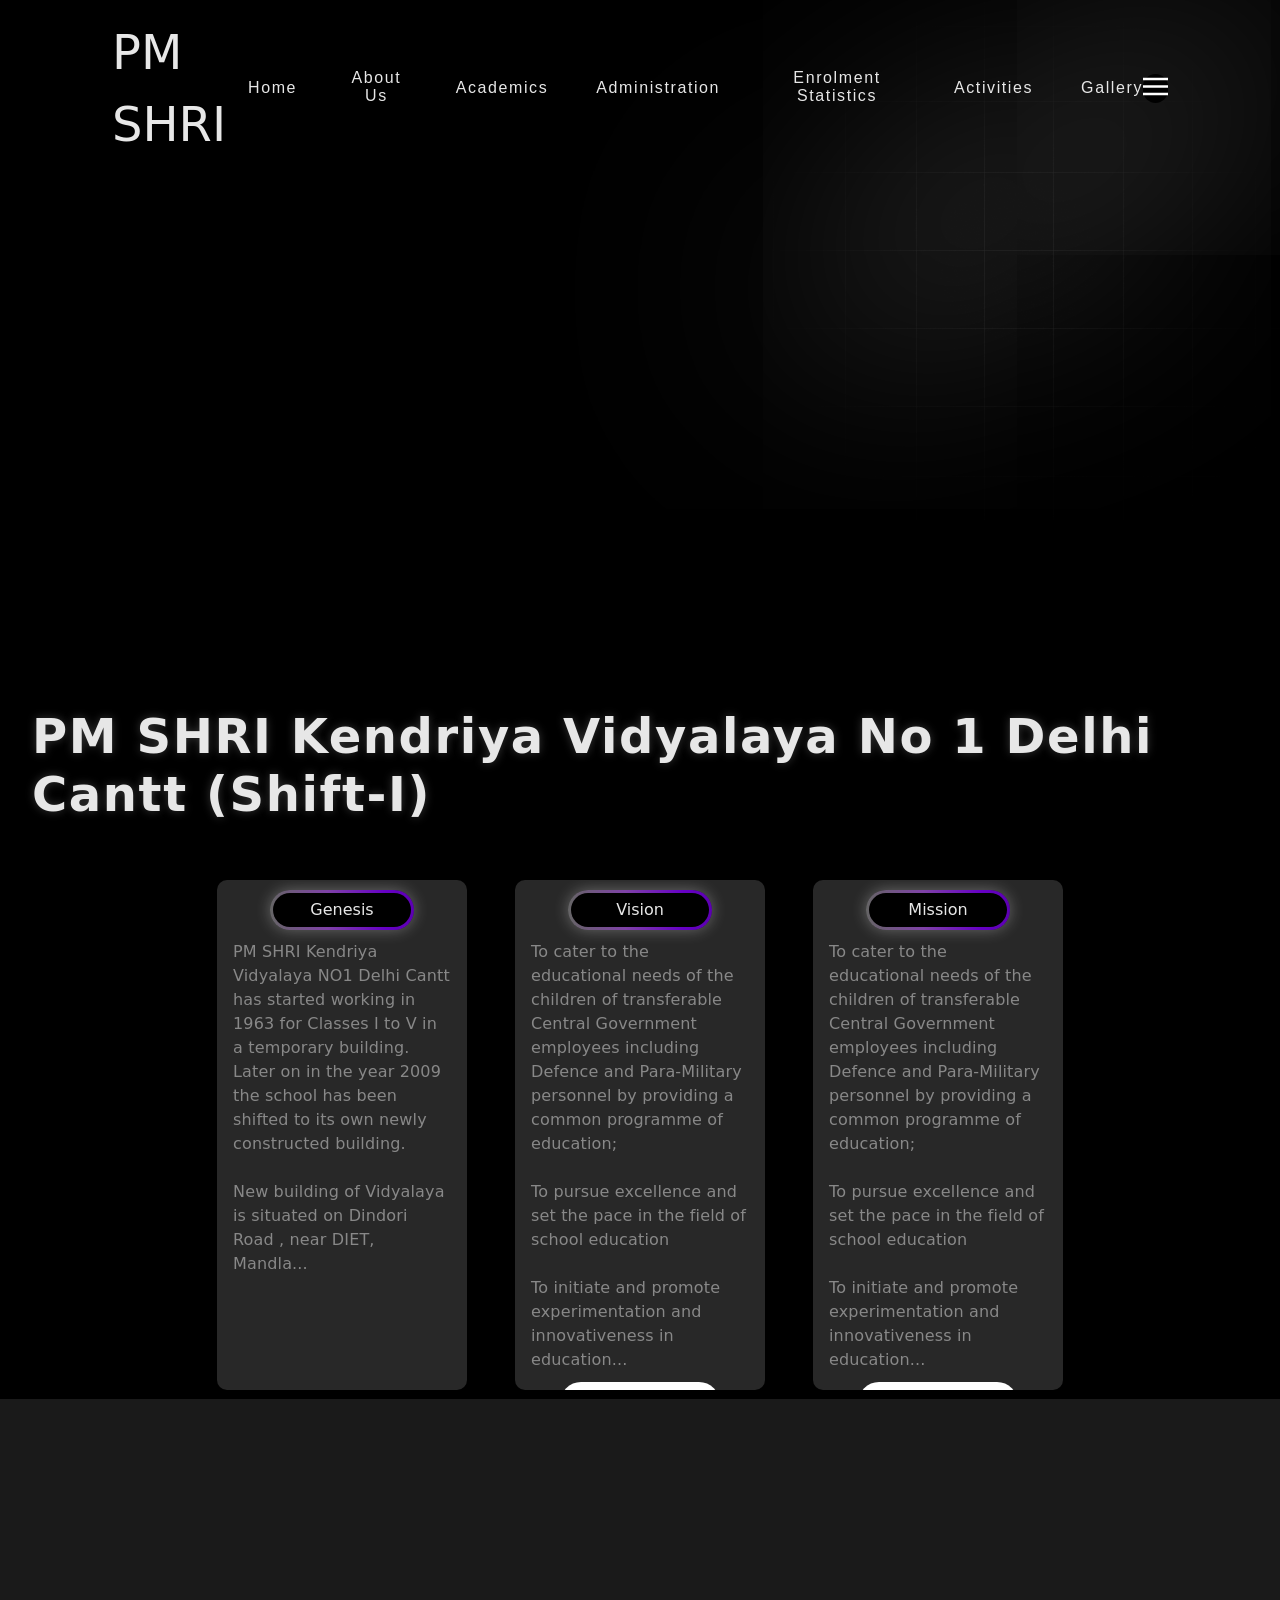
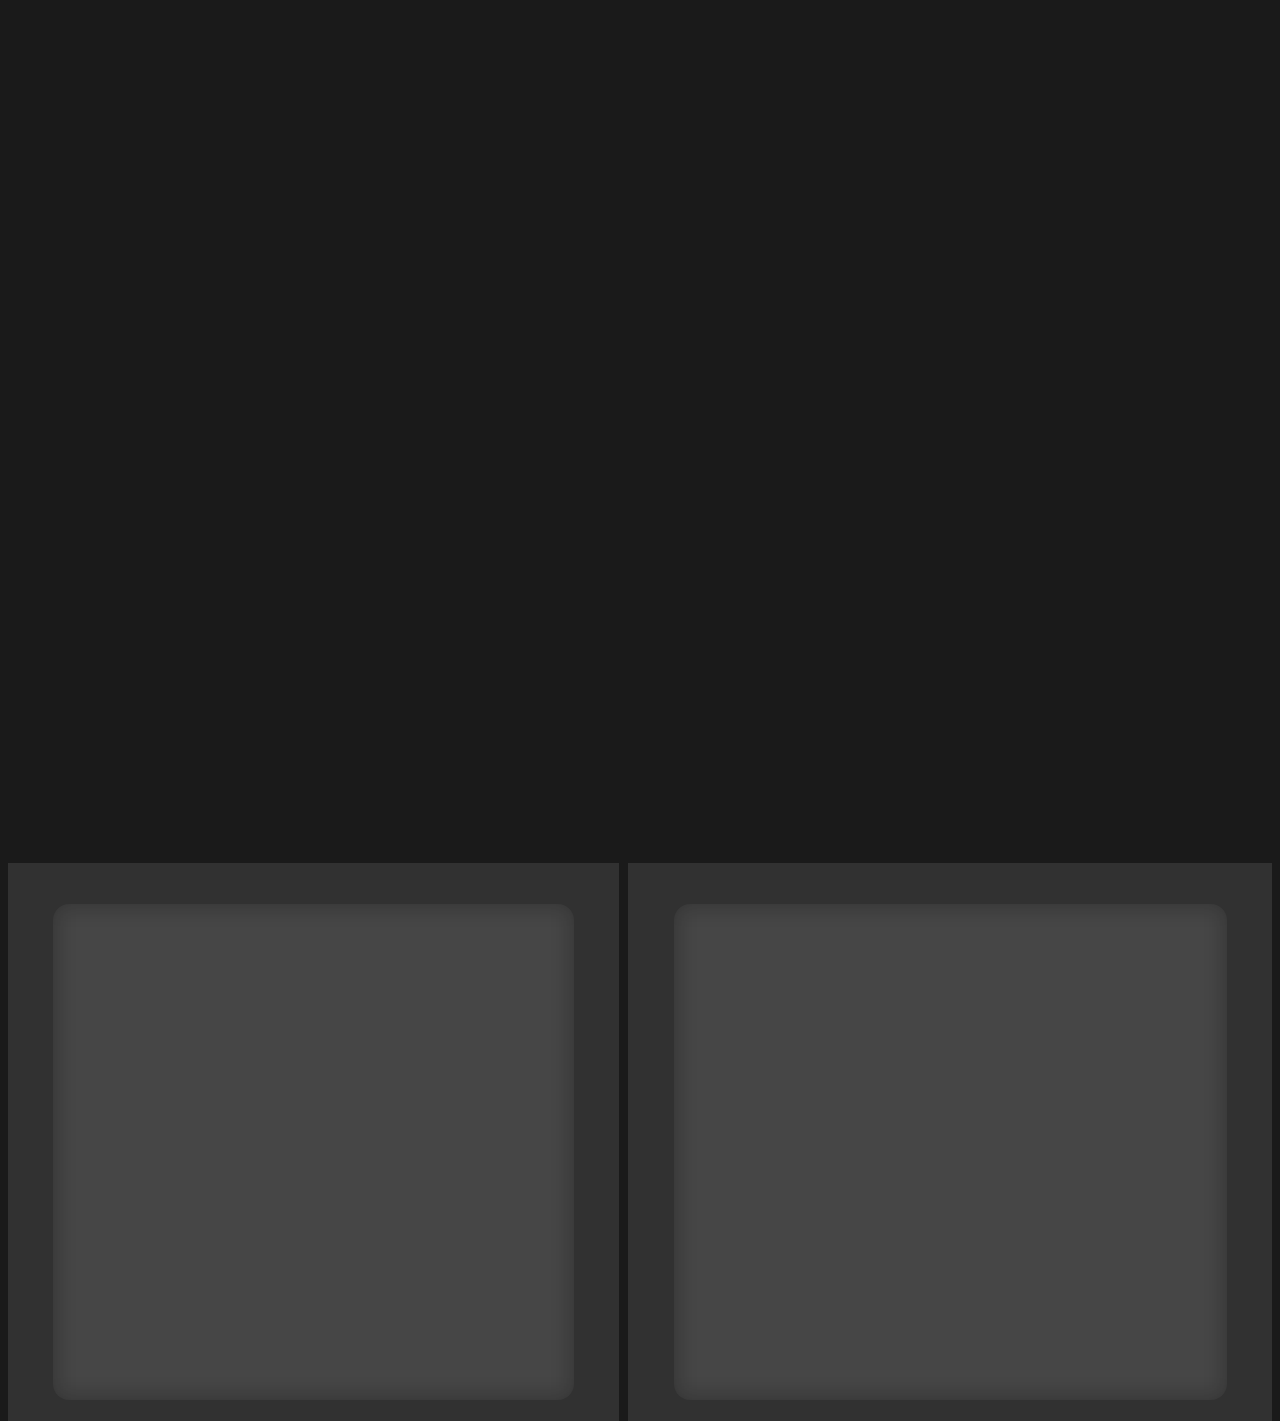
==== index.html @ 2a37f500 "1.0.0.2 edit" ====
<!DOCTYPE html>
<html lang="en">

<head>
    <meta charset="UTF-8">
    <meta name="viewport" content="width=device-width, initial-scale=1.0">
    <title>PM SHRI KENDRIYA VIDYALAYA NO I DELHI CANTT | India</title>
    <link rel="stylesheet" href="Website code\.www\style\style.css">
</head>

<body>
    <img class="image-gradient" src="Website code\.www\Assets\Img\gradient.png" alt="gradient">
    <div class="layer-blur"></div>

    <div class="container">
        <header>
            <h1 class="logo">PM SHRI <div class="3d-container"></div>
            </h1>
            <nav>
                <div class="dropdown"><button type="" href="#">Home</button></div>
                <div class="dropdown"><button type="">About Us</button>
                    <div class="dropdown-content">
                        <a href="#">About KV</a>
                        <a href="#">Contact Us</a>
                    </div>
                </div>
                <div class="dropdown"><button type="">Academics</button>
                    <div class="dropdown-content" id="academics">
                        <a href="#">Admission Details</a>
                        <a href="#">Fee Structure</a>
                        <a href="#">Result Analysis</a>
                        <a href="#">Student Achievers</a>
                        <a href="#">Teacher Achievers</a>
                        <a href="#">Cbse mandatory <br>public disclosure</a>
                    </div>
                </div>
                <div class="dropdown"><button type="" id="adminis">Administration</button>
                    <div class="dropdown-content">
                        <a href="#">Vidyalaya Mangement Committee</a>
                        <a href="#">STAFF DETAIL'S</a>
                        <a href="#">Teacher Vacancy</a>
                        <a href="#">Vidyalaya Plan</a>
                        <div class="submenu-drp">
                            <a href="#" id="Administration-sub">Vidyalya Level <br>Committee</a>
                            <div class="submenu-content">
                                <a href="#" class="submenu-link">Admission</a>
                                <a href="#" class="submenu-link">Examination</a>
                                <a href="#" class="submenu-link">CCA</a>
                                <a href="#" class="submenu-link">Cleanliness</a>
                                <a href="#" class="submenu-link">Library</a>
                                <a href="#" class="submenu-link">Discipline</a>
                                <a href="#" class="submenu-link">Any Other</a>
                            </div>
                        </div>
                        <a href="#">RTI APIO</a>
                        <a href="#">Monthly Remuneration/ Salary of Staff</a>
                        <a href="#">Works</a>
                    </div>
                </div>
                <div class="dropdown"><button type="" id="enroll-stat">Enrolment Statistics</button>
                    <div class="dropdown-content">
                        <a href="#">Class & Social Category Wise Enrollment Position</a>
                        <a href="#">Admission Category Wise Enrollment Position</a>
                        <a href="#">TC Issued</a>
                        <a href="#">Student Vacancy</a>
                    </div>
                </div>
                <div class="dropdown"><button type="" id="activities">Activities</button>
                    <div class="dropdown-content">
                        <a href="#">Calendar of Activities</a>
                        <a href="#">Innovations</a>
                    </div>
                </div>
                <div class="dropdown"><button type="" id="gallery">Gallery</button>
                    <div class="dropdown-content">
                        <a href="#">Photo Gallery</a>
                        <a href="#">Video Gallery</a>
                    </div>
                </div>
            </nav>
            <button class="btn-menu"><img class="menu" src="Website code\.www\Assets\Img\menu.svg" alt="Menu"></button>
        </header>
        <main>
            <div class="content">
                <h1>PM SHRI Kendriya Vidyalaya No 1 Delhi Cantt (Shift-I) </h1>
                <div class="card-wrapper">
                    <!--fyhfugk-->
                    <div class="card">
                        <div class="tag-box">
                            <div class="tag">Genesis</div>
                        </div>
                        <p class="card-description">PM SHRI Kendriya Vidyalaya NO1 Delhi Cantt has started working in
                            1963 for Classes I to V in a temporary building. Later on in the year 2009 the school has
                            been shifted to its own newly constructed building.
                            <br>
                            <br>
                            New building of Vidyalaya is situated on Dindori Road , near DIET, Mandla...


                        </p>


                        <div class="buttons" style="bottom: -160px;">
                            <a href="#" class="btn-read-more">Read More &gt;</a>
                        </div>
                    </div>
                    <!--fyhfugk-->
                    <div class="card">
                        <div class="tag-box">
                            <div class="tag">Vision</div>
                        </div>
                        <p class="card-description">To cater to the educational needs of the children of transferable
                            Central Government employees including Defence and Para-Military personnel by providing a
                            common programme of education;
                            <br>
                            <br>
                            To pursue excellence and set the pace in the field of school
                            education
                            <br>
                            <br>
                            To initiate and promote experimentation and innovativeness in education...
                        </p>


                        <div class="buttons">
                            <a href="#" class="btn-read-more">Read More &gt;</a>
                        </div>
                    </div>
                    <!--fyhfugk-->
                    <div class="card">
                        <div class="tag-box">
                            <div class="tag">Mission </div>
                        </div>
                        <p class="card-description">To cater to the educational needs of the children of transferable
                            Central Government employees including Defence and Para-Military personnel by providing a
                            common programme of education;
                            <br>
                            <br>
                            To pursue excellence and set the pace in the field of school
                            education
                            <br>
                            <br>
                            To initiate and promote experimentation and innovativeness in education...
                        </p>


                        <div class="buttons">
                            <a href="#" class="btn-read-more">Read More &gt;</a>
                        </div>
                    </div>
                </div>
            </div>
        </main>

        <div class="messages">
            <div class="message-tag">
                <h1>Message</h1>
            </div>
            <div class="message-commisioner">
                <div class="Profile-img-container" id="profile-commissioner">
                    <div class="profile-img">
                        <img class="Commissioner-img" src="Website code\.www\Assets\Img\Commissioner.jpeg"
                            alt="Commissioner">
                    </div>
                </div>
                <h2>Sh. Vikas Gupta, IAS, Commissioner</h3>
                    <p>Dear Students, Teachers and Parents,
                        <br>
                        <br>
                        Warm wishes to all of you on the Foundation Day-2025 of Kendriya Vidyalaya Sangathan.
                        <br>
                        <br>
                        The extraordinary journey of Kendriya Vidyalaya Sangathan, which began in
                        <br>
                        1963 with just 20 regimental schools, has transformed into a vast network
                        <br>
                        of 1,289 Kendriya Vidyalayas, illuminating the nation with the light of
                        <br>
                        exceptional education.
                    </p>
                    <button class="btn-read-more">Read more &gt;</button>
            </div>
            <div class="message-sub-part">
                <!--Deputy-commissioner-->
                <div class="message-of-subpart">
                    <div class="Profile-subpart-img-container" id="profile-Deputy-commissioner">
                        <div class="profile-subpart-image">
                            <img class="subpart-profile-img" src="Website code\.www\Assets\Img\Deputy-Commissioner.jpeg"
                                alt="Deputy-Commissioner">
                        </div>
                    </div>
                    <div class="message-content">
                        <div class="message-text">
                            <h2>SARDAR SINGH CHAUHAN</h2>
                            <h3>Deputy Commissioner</h3>
                            <p>तत्कर्म यन्न बंधाय सा विद्या या विमुक्तये। आयासायापरम कर्म विद्यान्या
                                <br>
                                शिल्पनैपुणम।। - श्री विष्णुपुराण अर्थात जो बंधन उत्पन्न न करे वह कर्म है
                                <br>
                                और जो मुक्ति का मार्ग प्रशस्त करे वह विद्या है। शेष कर्म परिश्रम स्वरूप
                                <br>
                                है तथा अन्य विद्यायें तो मात्र कला कौशल ही है। भारतीय ऋषि-मुनियों व
                                <br>
                                मनीषियों ने ज्ञान (विद्या) को मनुष्य की मुक्ति का साधन कहा है। मनुष्य...
                            </p>
                            <button class="btn-read-more">Read more &gt;</button>
                        </div>
                    </div>
                </div>
                <!--Principal message-->
                <div class="message-of-subpart">
                    <div class="Profile-subpart-img-container" id="profile-Deputy-commissioner">
                        <div class="profile-subpart-image">
                            <img class="subpart-profile-img" src="Website code\.www\Assets\Img\Principal.jpeg"
                                alt="Principal">
                        </div>
                    </div>
                    <div class="message-content">
                        <div class="message-text">
                            <h2>Dr. SUMAN LATA</h2>
                            <h3>Principal</h3>
                            <p>As one amongst you, I understand and appreciate the
                                <br>
                                most difficult and challenging task ahead of us. Shaping
                                <br>
                                the destiny of a child is a matter of great pride for each
                                <br>
                                one of us. The main object of education is the
                                <br>
                                establishment of a twofold harmony in every individual...
                            </p>
                            <button class="btn-read-more">Read more &gt;</button>
                        </div>
                    </div>
                </div>


            </div>
        </div>
    </div>
</body>

</html>
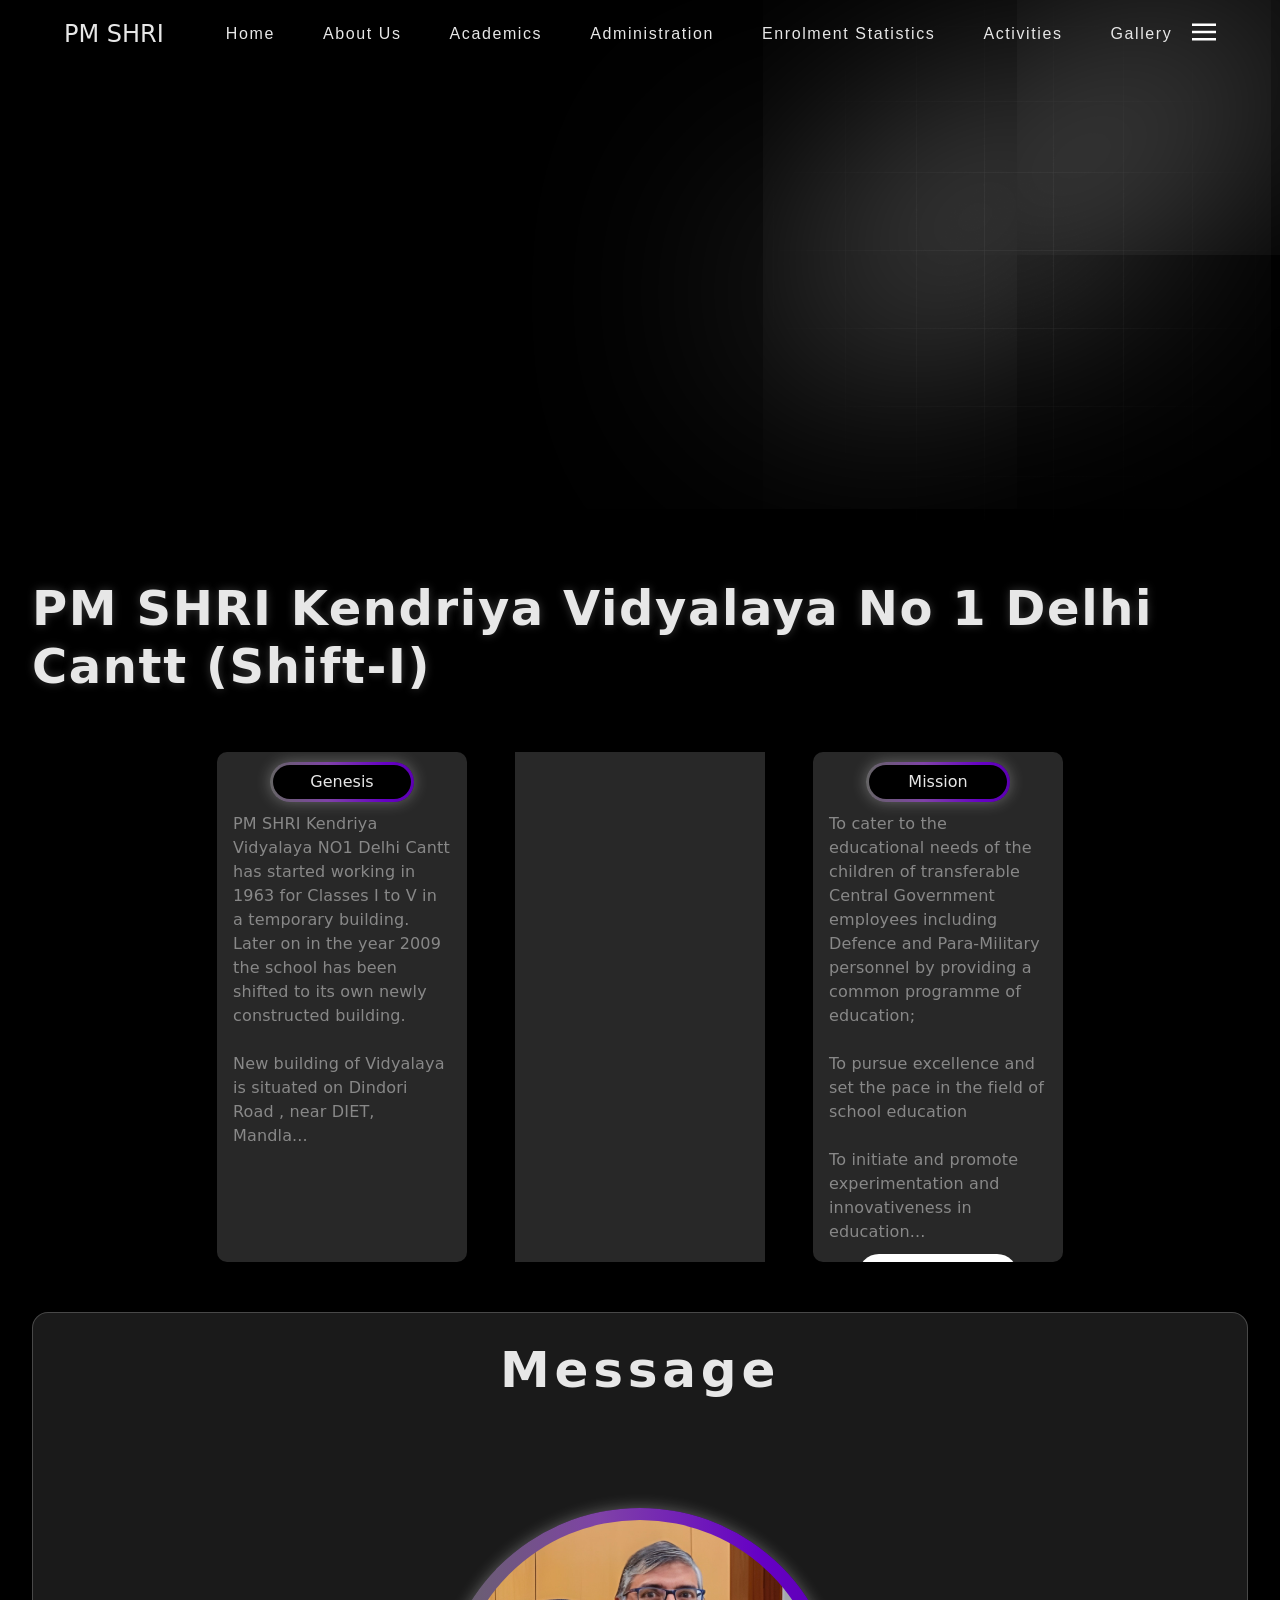
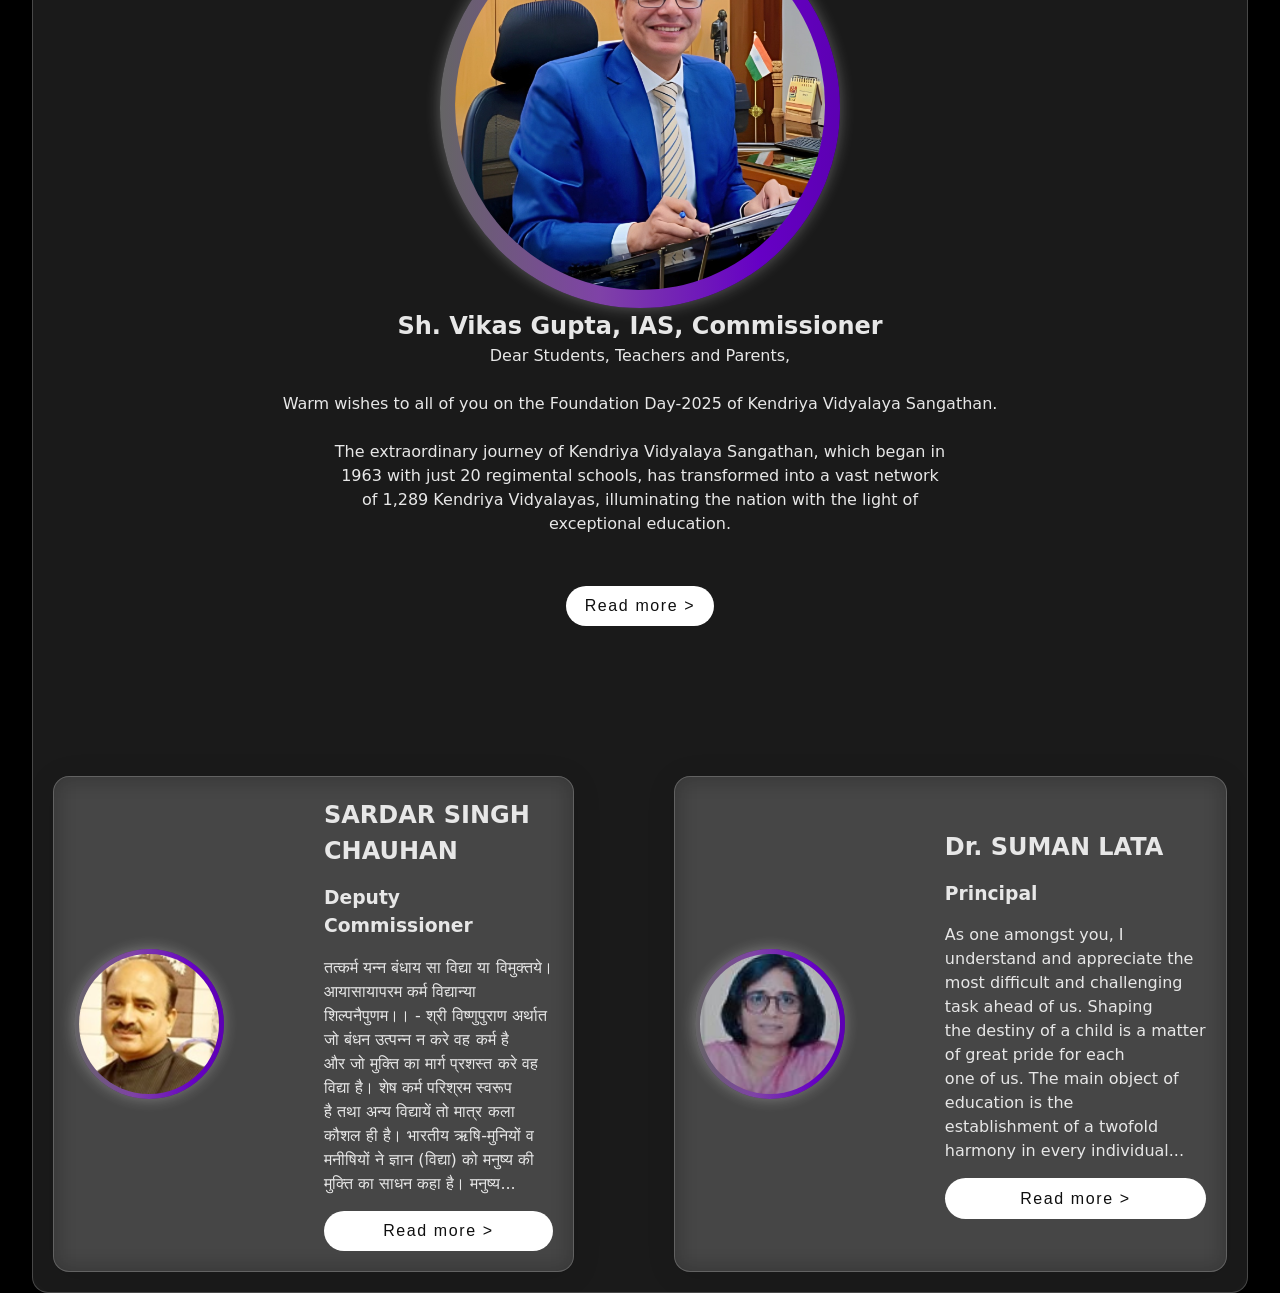
==== commit 0bd599a4: "1.0.0.3" ====
--- a/index.html
+++ b/index.html
@@ -14,8 +14,7 @@
 
     <div class="container">
         <header>
-            <h1 class="logo">PM SHRI <div class="3d-container"></div>
-            </h1>
+            <h1 class="logo">PM SHRI</h1>
             <nav>
                 <div class="dropdown"><button type="" href="#">Home</button></div>
                 <div class="dropdown"><button type="">About Us</button>
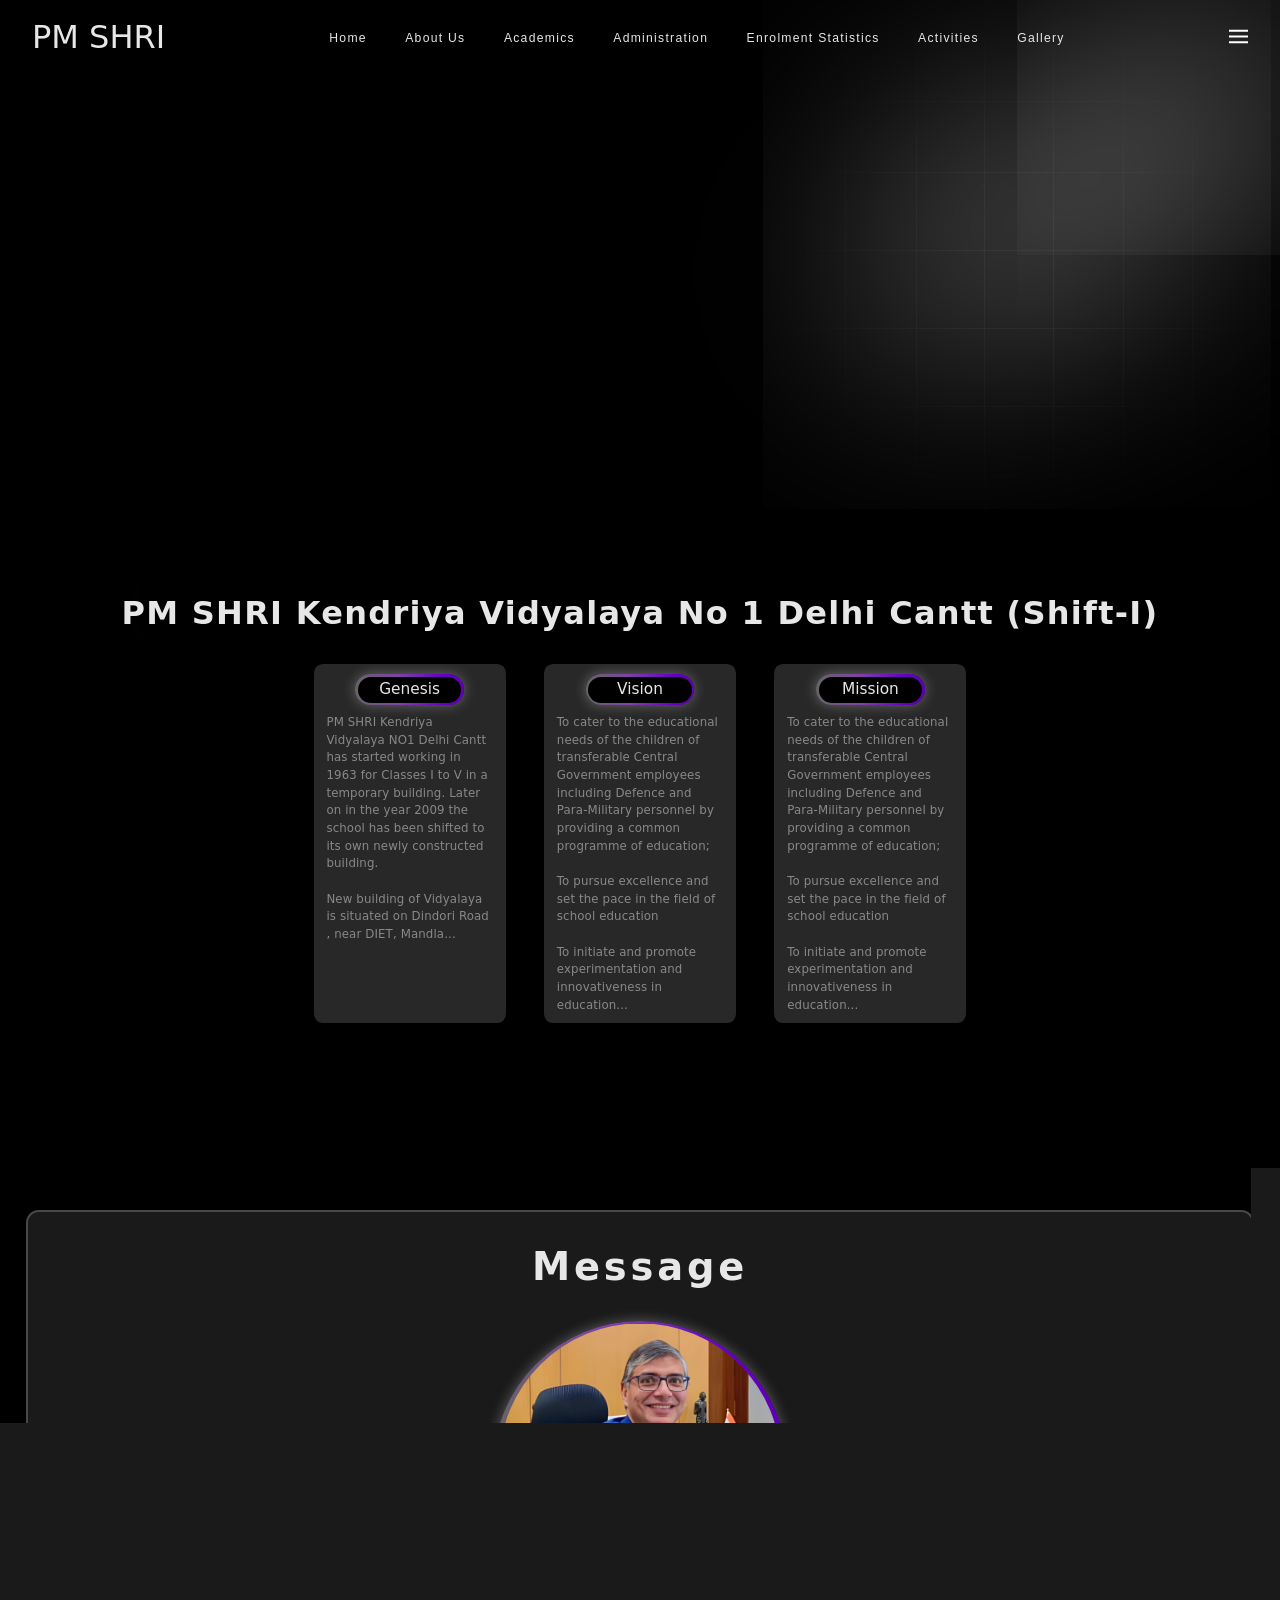
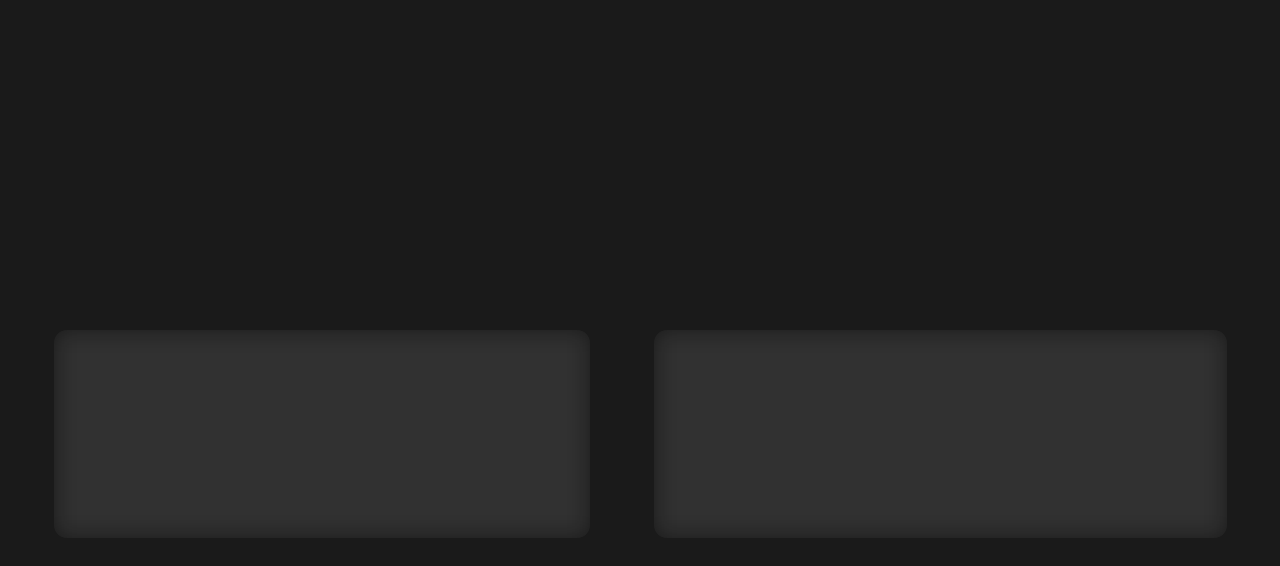
==== commit c9f1a432: "1.0.0.4" ====
--- a/index.html
+++ b/index.html
@@ -99,7 +99,7 @@
                         </p>
 
 
-                        <div class="buttons" style="bottom: -160px;">
+                        <div class="buttons" style="bottom: -7.9vw;">
                             <a href="#" class="btn-read-more">Read More &gt;</a>
                         </div>
                     </div>
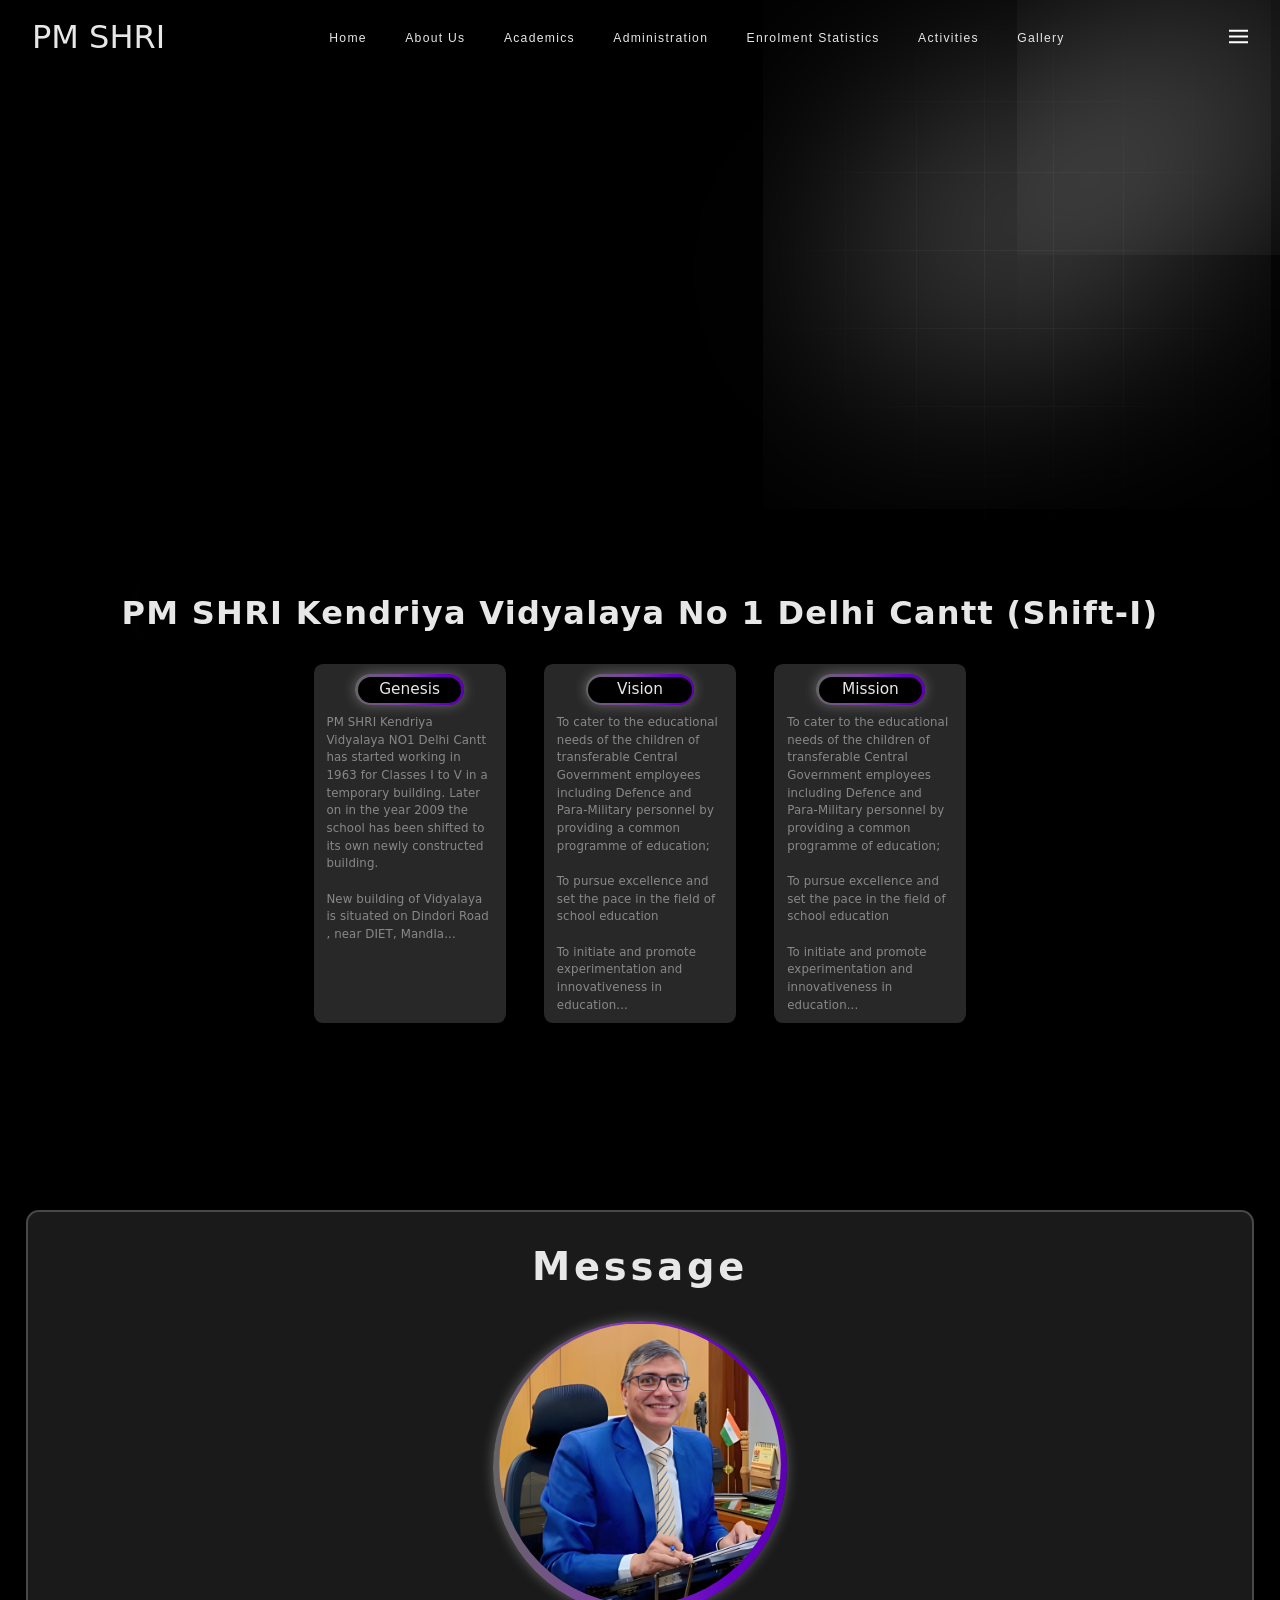
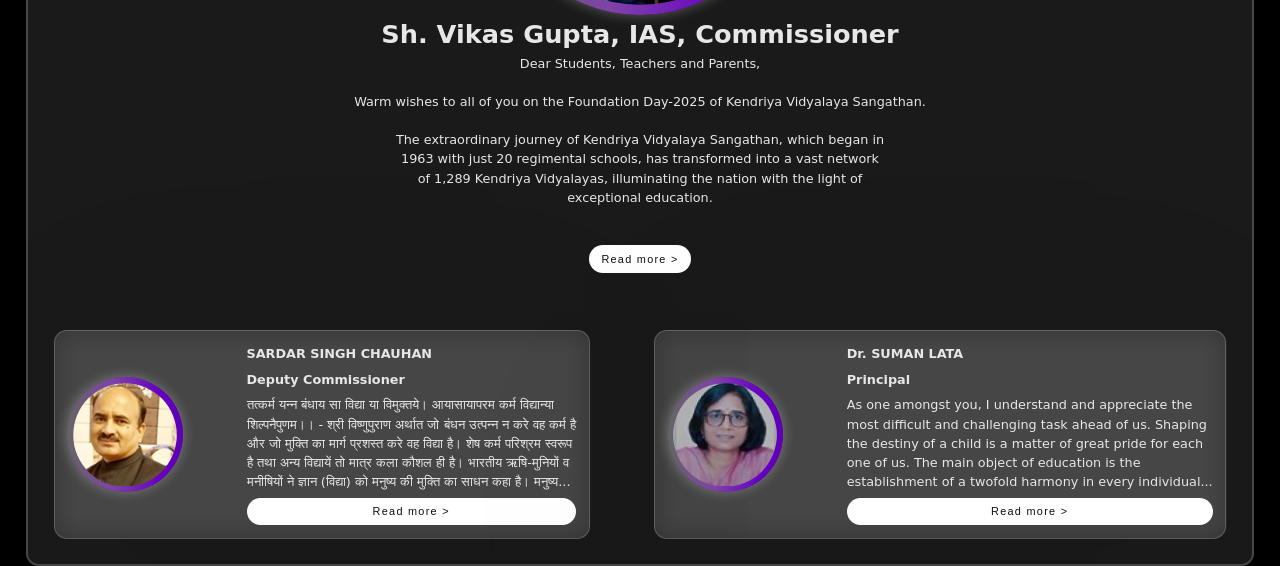
==== commit ad36ca03: "1.0.0.4" ====
--- a/index.html
+++ b/index.html
@@ -9,7 +9,7 @@
 </head>
 
 <body>
-    <img class="image-gradient" src="Website code\.www\Assets\Img\gradient.png" alt="gradient">
+    <img class="image-gradient" src="Website-code\.www\Assets\Img\gradient.png" alt="gradient">
     <div class="layer-blur"></div>
 
     <div class="container">
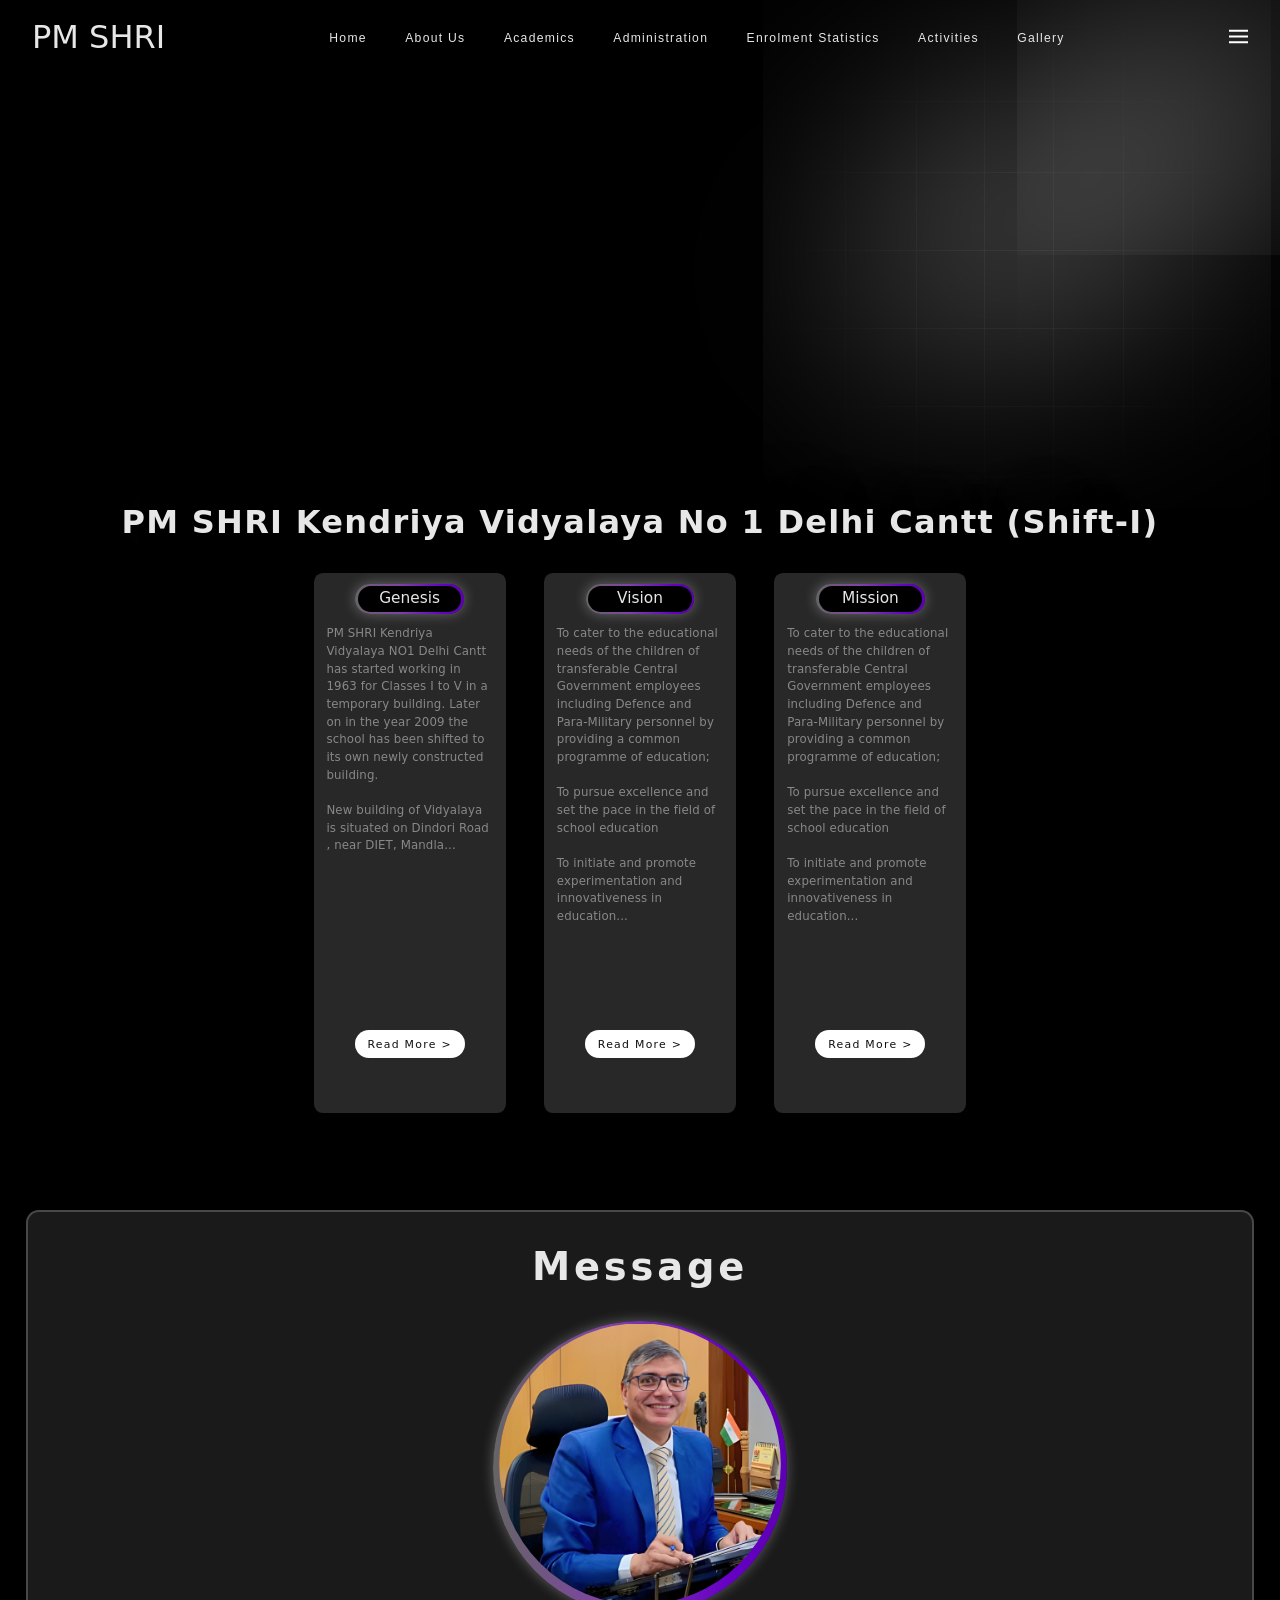
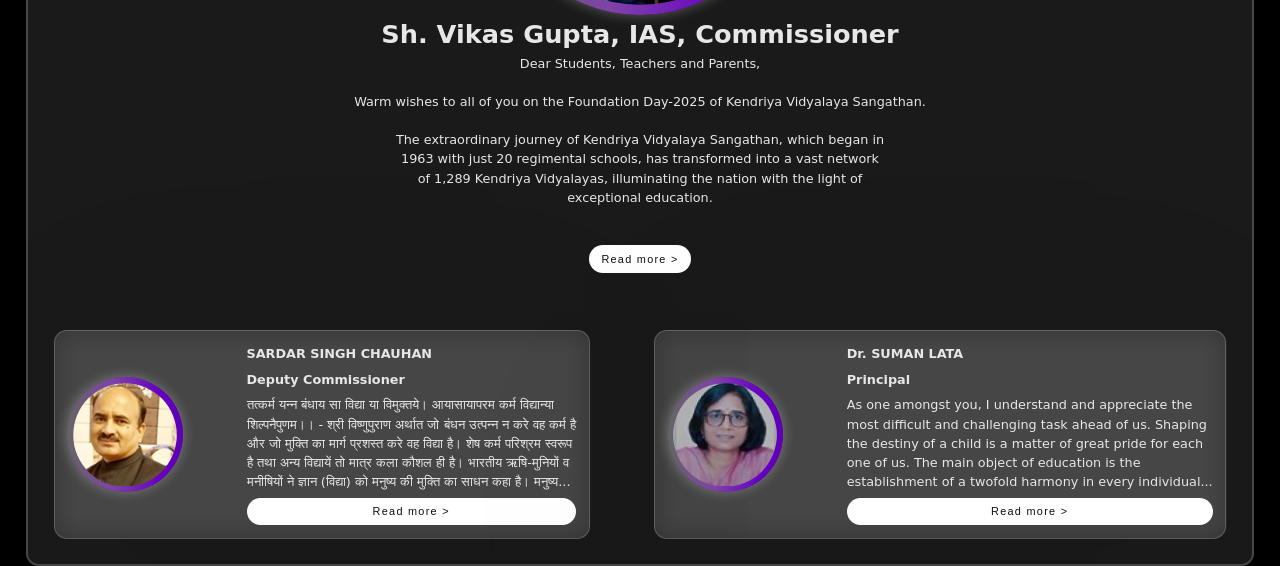
==== commit bcc90bff: "1.0.0.5" ====
--- a/index.html
+++ b/index.html
@@ -5,7 +5,7 @@
     <meta charset="UTF-8">
     <meta name="viewport" content="width=device-width, initial-scale=1.0">
     <title>PM SHRI KENDRIYA VIDYALAYA NO I DELHI CANTT | India</title>
-    <link rel="stylesheet" href="Website code\.www\style\style.css">
+    <link rel="stylesheet" href="Website-code\.www\style\style.css">
 </head>
 
 <body>
@@ -77,7 +77,7 @@
                     </div>
                 </div>
             </nav>
-            <button class="btn-menu"><img class="menu" src="Website code\.www\Assets\Img\menu.svg" alt="Menu"></button>
+            <button class="btn-menu"><img class="menu" src="Website-code\.www\Assets\Img\menu.svg" alt="Menu"></button>
         </header>
         <main>
             <div class="content">
@@ -88,18 +88,21 @@
                         <div class="tag-box">
                             <div class="tag">Genesis</div>
                         </div>
-                        <p class="card-description">PM SHRI Kendriya Vidyalaya NO1 Delhi Cantt has started working in
-                            1963 for Classes I to V in a temporary building. Later on in the year 2009 the school has
-                            been shifted to its own newly constructed building.
-                            <br>
-                            <br>
-                            New building of Vidyalaya is situated on Dindori Road , near DIET, Mandla...
-
-
-                        </p>
-
-
-                        <div class="buttons" style="bottom: -7.9vw;">
+                        <div class="card-description-container">
+                            <p class="card-description">PM SHRI Kendriya Vidyalaya NO1 Delhi Cantt has started working
+                                in
+                                1963 for Classes I to V in a temporary building. Later on in the year 2009 the school
+                                has
+                                been shifted to its own newly constructed building.
+                                <br>
+                                <br>
+                                New building of Vidyalaya is situated on Dindori Road , near DIET, Mandla...
+
+
+                            </p>
+                        </div>
+
+                        <div class="buttons">
                             <a href="#" class="btn-read-more">Read More &gt;</a>
                         </div>
                     </div>
@@ -108,19 +111,22 @@
                         <div class="tag-box">
                             <div class="tag">Vision</div>
                         </div>
-                        <p class="card-description">To cater to the educational needs of the children of transferable
-                            Central Government employees including Defence and Para-Military personnel by providing a
-                            common programme of education;
-                            <br>
-                            <br>
-                            To pursue excellence and set the pace in the field of school
-                            education
-                            <br>
-                            <br>
-                            To initiate and promote experimentation and innovativeness in education...
-                        </p>
-
-
+                        <div class="card-description-container">
+                            <p class="card-description">To cater to the educational needs of the children of
+                                transferable
+                                Central Government employees including Defence and Para-Military personnel by providing
+                                a
+                                common programme of education;
+                                <br>
+                                <br>
+                                To pursue excellence and set the pace in the field of school
+                                education
+                                <br>
+                                <br>
+                                To initiate and promote experimentation and innovativeness in education...
+                            </p>
+
+                        </div>
                         <div class="buttons">
                             <a href="#" class="btn-read-more">Read More &gt;</a>
                         </div>
@@ -130,18 +136,21 @@
                         <div class="tag-box">
                             <div class="tag">Mission </div>
                         </div>
-                        <p class="card-description">To cater to the educational needs of the children of transferable
-                            Central Government employees including Defence and Para-Military personnel by providing a
-                            common programme of education;
-                            <br>
-                            <br>
-                            To pursue excellence and set the pace in the field of school
-                            education
-                            <br>
-                            <br>
-                            To initiate and promote experimentation and innovativeness in education...
-                        </p>
-
+                        <div class="card-description-container">
+                            <p class="card-description">To cater to the educational needs of the children of
+                                transferable
+                                Central Government employees including Defence and Para-Military personnel by providing
+                                a
+                                common programme of education;
+                                <br>
+                                <br>
+                                To pursue excellence and set the pace in the field of school
+                                education
+                                <br>
+                                <br>
+                                To initiate and promote experimentation and innovativeness in education...
+                            </p>
+                        </div>
 
                         <div class="buttons">
                             <a href="#" class="btn-read-more">Read More &gt;</a>
@@ -158,7 +167,7 @@
             <div class="message-commisioner">
                 <div class="Profile-img-container" id="profile-commissioner">
                     <div class="profile-img">
-                        <img class="Commissioner-img" src="Website code\.www\Assets\Img\Commissioner.jpeg"
+                        <img class="Commissioner-img" src="Website-code\.www\Assets\Img\Commissioner.jpeg"
                             alt="Commissioner">
                     </div>
                 </div>
@@ -184,7 +193,7 @@
                 <div class="message-of-subpart">
                     <div class="Profile-subpart-img-container" id="profile-Deputy-commissioner">
                         <div class="profile-subpart-image">
-                            <img class="subpart-profile-img" src="Website code\.www\Assets\Img\Deputy-Commissioner.jpeg"
+                            <img class="subpart-profile-img" src="Website-code\.www\Assets\Img\Deputy-Commissioner.jpeg"
                                 alt="Deputy-Commissioner">
                         </div>
                     </div>
@@ -210,7 +219,7 @@
                 <div class="message-of-subpart">
                     <div class="Profile-subpart-img-container" id="profile-Deputy-commissioner">
                         <div class="profile-subpart-image">
-                            <img class="subpart-profile-img" src="Website code\.www\Assets\Img\Principal.jpeg"
+                            <img class="subpart-profile-img" src="Website-code\.www\Assets\Img\Principal.jpeg"
                                 alt="Principal">
                         </div>
                     </div>
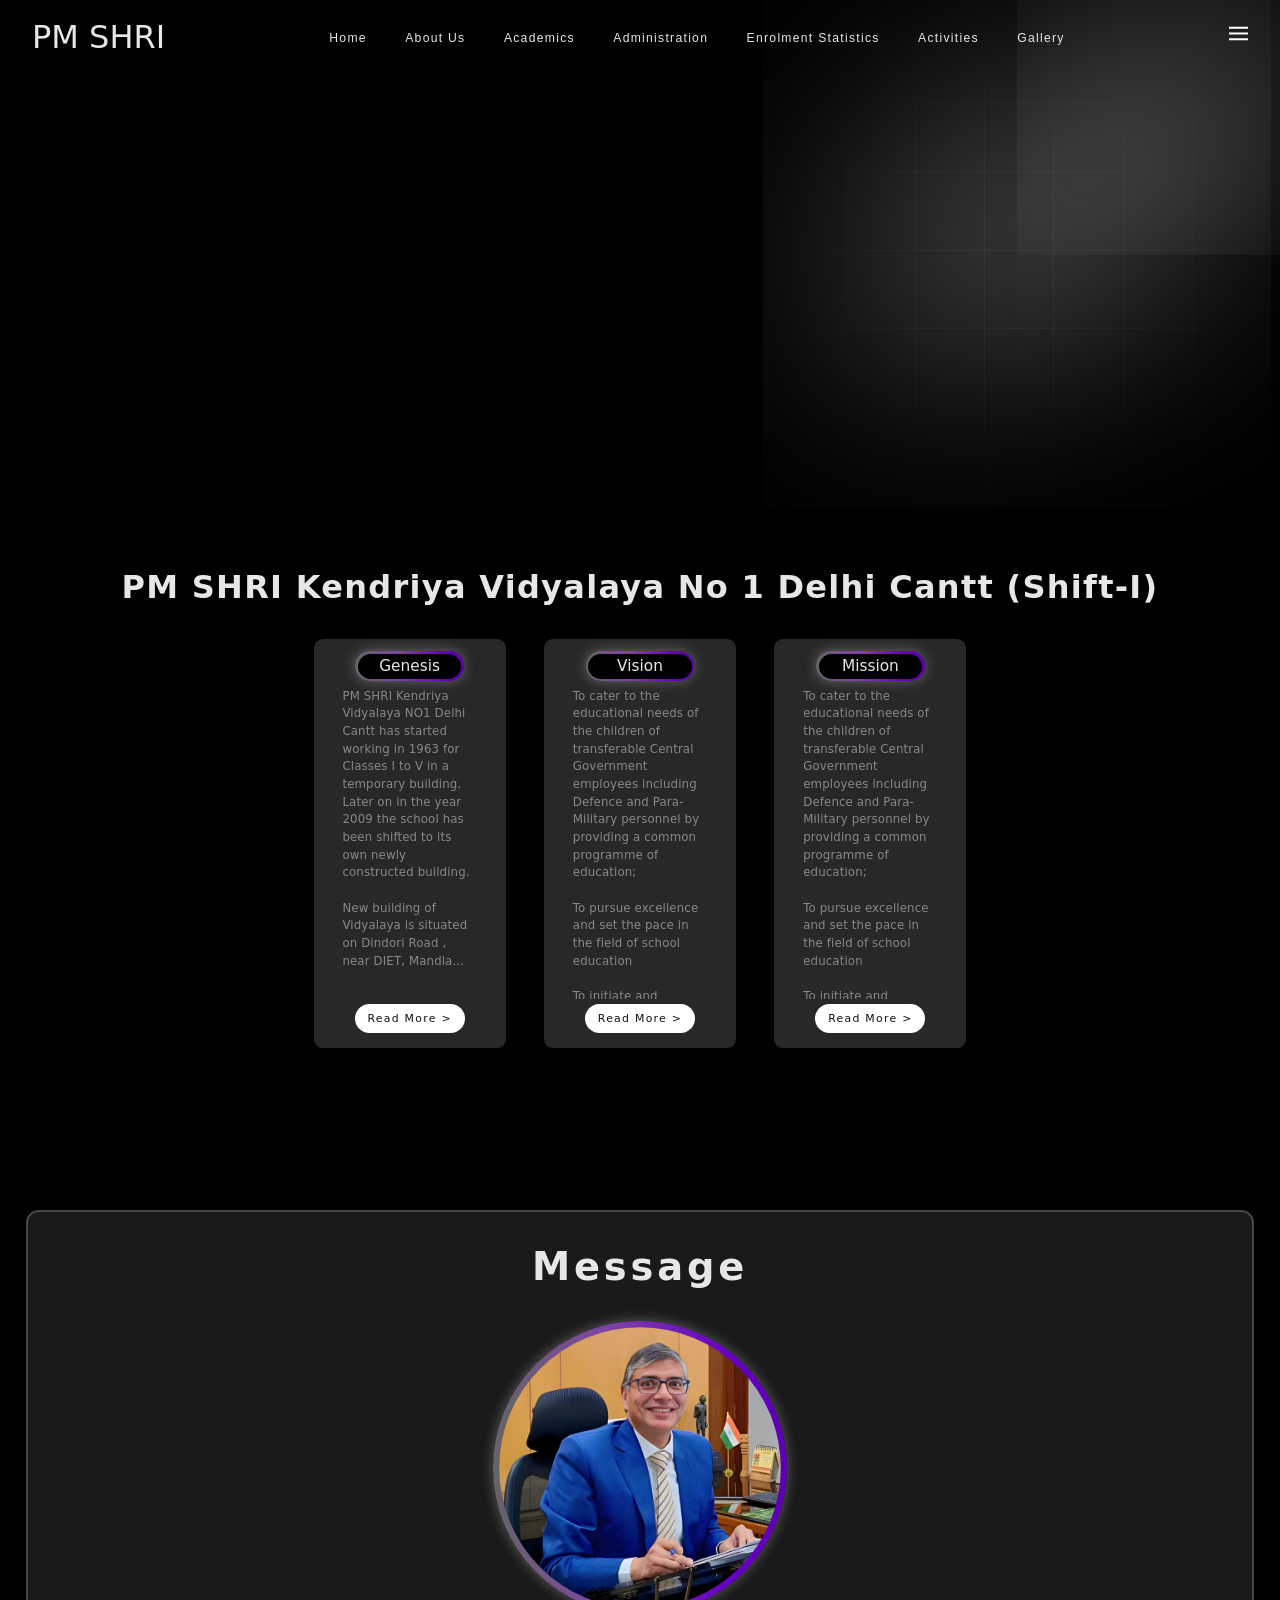
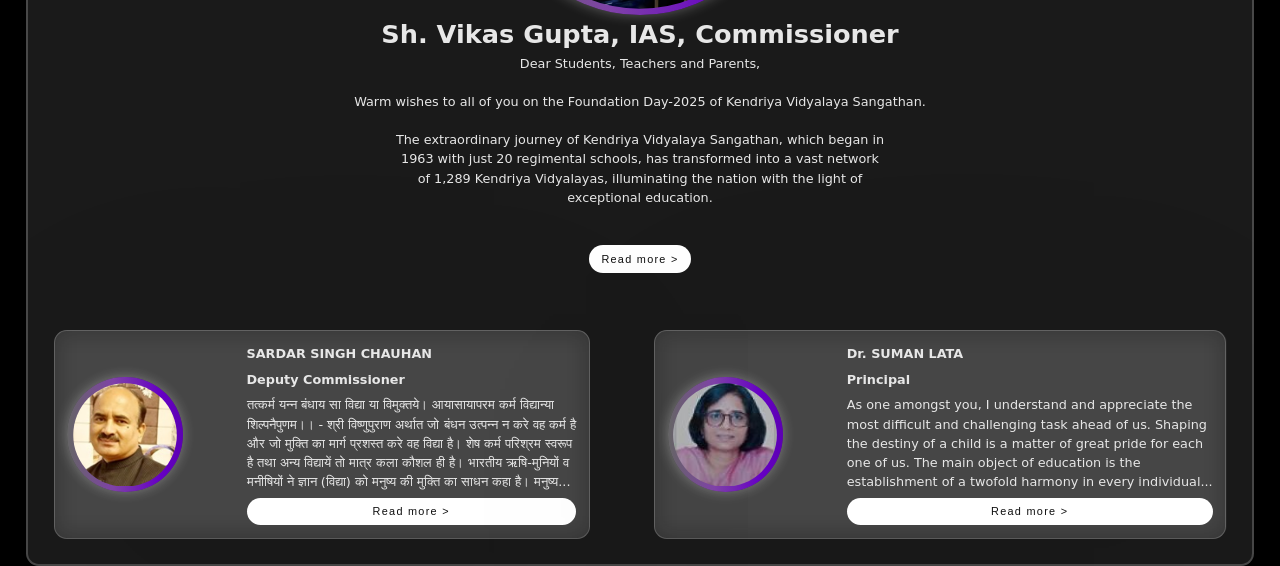
==== commit 507dc669: "1.0.0.6" ====
--- a/index.html
+++ b/index.html
@@ -16,7 +16,7 @@
         <header>
             <h1 class="logo">PM SHRI</h1>
             <nav>
-                <div class="dropdown"><button type="" href="#">Home</button></div>
+                <div class="dropdown"><button type="" href="index.html">Home</button></div>
                 <div class="dropdown"><button type="">About Us</button>
                     <div class="dropdown-content">
                         <a href="#">About KV</a>
@@ -33,51 +33,83 @@
                         <a href="#">Cbse mandatory <br>public disclosure</a>
                     </div>
                 </div>
-                <div class="dropdown"><button type="" id="adminis">Administration</button>
-                    <div class="dropdown-content">
-                        <a href="#">Vidyalaya Mangement Committee</a>
-                        <a href="#">STAFF DETAIL'S</a>
-                        <a href="#">Teacher Vacancy</a>
-                        <a href="#">Vidyalaya Plan</a>
-                        <div class="submenu-drp">
-                            <a href="#" id="Administration-sub">Vidyalya Level <br>Committee</a>
-                            <div class="submenu-content">
-                                <a href="#" class="submenu-link">Admission</a>
-                                <a href="#" class="submenu-link">Examination</a>
-                                <a href="#" class="submenu-link">CCA</a>
-                                <a href="#" class="submenu-link">Cleanliness</a>
-                                <a href="#" class="submenu-link">Library</a>
-                                <a href="#" class="submenu-link">Discipline</a>
-                                <a href="#" class="submenu-link">Any Other</a>
-                            </div>
-                        </div>
-                        <a href="#">RTI APIO</a>
-                        <a href="#">Monthly Remuneration/ Salary of Staff</a>
-                        <a href="#">Works</a>
-                    </div>
-                </div>
-                <div class="dropdown"><button type="" id="enroll-stat">Enrolment Statistics</button>
-                    <div class="dropdown-content">
-                        <a href="#">Class & Social Category Wise Enrollment Position</a>
-                        <a href="#">Admission Category Wise Enrollment Position</a>
-                        <a href="#">TC Issued</a>
-                        <a href="#">Student Vacancy</a>
-                    </div>
-                </div>
-                <div class="dropdown"><button type="" id="activities">Activities</button>
-                    <div class="dropdown-content">
-                        <a href="#">Calendar of Activities</a>
-                        <a href="#">Innovations</a>
-                    </div>
-                </div>
-                <div class="dropdown"><button type="" id="gallery">Gallery</button>
-                    <div class="dropdown-content">
-                        <a href="#">Photo Gallery</a>
-                        <a href="#">Video Gallery</a>
-                    </div>
-                </div>
+                <div class="hamburger-menu-container">
+                    <input type="checkbox" name="" id="" class="ham-menu-toggle">
+                    <div class="hamburger-menu">
+                        <div class="dropdown"><button type="" id="adminis">Administration</button>
+                            <div class="dropdown-content">
+                                <a href="#">Vidyalaya Mangement Committee</a>
+                                <a href="#">STAFF DETAIL'S</a>
+                                <a href="#">Teacher Vacancy</a>
+                                <a href="#">Vidyalaya Plan</a>
+                                <div class="submenu-drp">
+                                    <a href="#" id="Administration-sub">Vidyalya Level <br>Committee</a>
+                                    <div class="submenu-content">
+                                        <a href="#" class="submenu-link">Admission</a>
+                                        <a href="#" class="submenu-link">Examination</a>
+                                        <a href="#" class="submenu-link">CCA</a>
+                                        <a href="#" class="submenu-link">Cleanliness</a>
+                                        <a href="#" class="submenu-link">Library</a>
+                                        <a href="#" class="submenu-link">Discipline</a>
+                                        <a href="#" class="submenu-link">Any Other</a>
+                                    </div>
+                                </div>
+                                <a href="#">RTI APIO</a>
+                                <a href="#">Monthly Remuneration/ Salary of Staff</a>
+                                <a href="#">Works</a>
+                            </div>
+                        </div>
+                        <div class="dropdown"><button type="" id="enroll-stat">Enrolment Statistics</button>
+                            <div class="dropdown-content">
+                                <a href="#">Class & Social Category Wise Enrollment Position</a>
+                                <a href="#">Admission Category Wise Enrollment Position</a>
+                                <a href="#">TC Issued</a>
+                                <a href="#">Student Vacancy</a>
+                            </div>
+                        </div>
+                        <div class="dropdown"><button type="" id="activities">Activities</button>
+                            <div class="dropdown-content">
+                                <a href="#">Calendar of Activities</a>
+                                <a href="#">Innovations</a>
+                            </div>
+                        </div>
+                        <div class="dropdown"><button type="" id="gallery">Gallery</button>
+                            <div class="dropdown-content">
+                                <a href="Website-code\Pages\Page-Gallery.html">Photo Gallery</a>
+                                <a href="#">Video Gallery</a>
+                            </div>
+                        </div>
+                    </div>
+                </div>
+
             </nav>
-            <button class="btn-menu"><img class="menu" src="Website-code\.www\Assets\Img\menu.svg" alt="Menu"></button>
+            <div class="ham-menu-container">
+                <input class="ham-menu-toggle-btn" type="checkbox" name="" id="">
+                <div class="ham-menu">
+                    <div class="menu-dropdown"><button type="" id="online-fee">Online Fee</button>
+                    </div>
+                    <div class="menu-dropdown"><button type="" id="alumni">Alumni</button>
+                        <div class="menu-dropdown-content">
+                            <!--
+                            <a href="Website-code\Pages\Page-Gallery.html">Photo Gallery</a>
+                            <a href="#">Video Gallery</a> -->
+                        </div>
+                    </div>
+                    <div class="menu-dropdown"><button type="" id="faqs">FAQs</button>
+                        <div class="menu-dropdown-content">
+                            <!--
+                            <a href="#">Photo Gallery</a>
+                            <a href="#">Video Gallery</a>
+                            <a href="#">Photo Gallery</a>
+                            <a href="#">Video Gallery</a>
+                             -->
+                        </div>
+                    </div>
+                </div>
+            </div>
+            <div class="hamburger-menu-btn">
+                <a class="btn-menu"><img class="menu" src="Website-code\.www\Assets\Img\menu.svg" alt="Menu"></a>
+            </div>
         </header>
         <main>
             <div class="content">
@@ -85,75 +117,85 @@
                 <div class="card-wrapper">
                     <!--fyhfugk-->
                     <div class="card">
-                        <div class="tag-box">
-                            <div class="tag">Genesis</div>
-                        </div>
-                        <div class="card-description-container">
-                            <p class="card-description">PM SHRI Kendriya Vidyalaya NO1 Delhi Cantt has started working
-                                in
-                                1963 for Classes I to V in a temporary building. Later on in the year 2009 the school
-                                has
-                                been shifted to its own newly constructed building.
-                                <br>
-                                <br>
-                                New building of Vidyalaya is situated on Dindori Road , near DIET, Mandla...
-
-
-                            </p>
-                        </div>
-
-                        <div class="buttons">
-                            <a href="#" class="btn-read-more">Read More &gt;</a>
+                        <div class="card-content">
+                            <div class="tag-box">
+                                <div class="tag">Genesis</div>
+                            </div>
+                            <div class="card-description-container">
+                                <p class="card-description">PM SHRI Kendriya Vidyalaya NO1 Delhi Cantt has started
+                                    working
+                                    in
+                                    1963 for Classes I to V in a temporary building. Later on in the year 2009 the
+                                    school
+                                    has
+                                    been shifted to its own newly constructed building.
+                                    <br>
+                                    <br>
+                                    New building of Vidyalaya is situated on Dindori Road , near DIET, Mandla...
+
+
+                                </p>
+                            </div>
+
+                            <div class="buttons">
+                                <a href="#" class="btn-read-more">Read More &gt;</a>
+                            </div>
                         </div>
                     </div>
                     <!--fyhfugk-->
                     <div class="card">
-                        <div class="tag-box">
-                            <div class="tag">Vision</div>
-                        </div>
-                        <div class="card-description-container">
-                            <p class="card-description">To cater to the educational needs of the children of
-                                transferable
-                                Central Government employees including Defence and Para-Military personnel by providing
-                                a
-                                common programme of education;
-                                <br>
-                                <br>
-                                To pursue excellence and set the pace in the field of school
-                                education
-                                <br>
-                                <br>
-                                To initiate and promote experimentation and innovativeness in education...
-                            </p>
-
-                        </div>
-                        <div class="buttons">
-                            <a href="#" class="btn-read-more">Read More &gt;</a>
+                        <div class="card-content">
+                            <div class="tag-box">
+                                <div class="tag">Vision</div>
+                            </div>
+                            <div class="card-description-container">
+                                <p class="card-description">To cater to the educational needs of the children of
+                                    transferable
+                                    Central Government employees including Defence and Para-Military personnel by
+                                    providing
+                                    a
+                                    common programme of education;
+                                    <br>
+                                    <br>
+                                    To pursue excellence and set the pace in the field of school
+                                    education
+                                    <br>
+                                    <br>
+                                    To initiate and promote experimentation and innovativeness in education...
+                                </p>
+
+                            </div>
+                            <div class="buttons">
+                                <a href="#" class="btn-read-more">Read More &gt;</a>
+                            </div>
                         </div>
                     </div>
                     <!--fyhfugk-->
                     <div class="card">
-                        <div class="tag-box">
-                            <div class="tag">Mission </div>
-                        </div>
-                        <div class="card-description-container">
-                            <p class="card-description">To cater to the educational needs of the children of
-                                transferable
-                                Central Government employees including Defence and Para-Military personnel by providing
-                                a
-                                common programme of education;
-                                <br>
-                                <br>
-                                To pursue excellence and set the pace in the field of school
-                                education
-                                <br>
-                                <br>
-                                To initiate and promote experimentation and innovativeness in education...
-                            </p>
-                        </div>
-
-                        <div class="buttons">
-                            <a href="#" class="btn-read-more">Read More &gt;</a>
+                        <div class="card-content">
+                            <div class="tag-box">
+                                <div class="tag">Mission </div>
+                            </div>
+                            <div class="card-description-container">
+                                <p class="card-description">To cater to the educational needs of the children of
+                                    transferable
+                                    Central Government employees including Defence and Para-Military personnel by
+                                    providing
+                                    a
+                                    common programme of education;
+                                    <br>
+                                    <br>
+                                    To pursue excellence and set the pace in the field of school
+                                    education
+                                    <br>
+                                    <br>
+                                    To initiate and promote experimentation and innovativeness in education...
+                                </p>
+                            </div>
+
+                            <div class="buttons">
+                                <a href="#" class="btn-read-more">Read More &gt;</a>
+                            </div>
                         </div>
                     </div>
                 </div>
